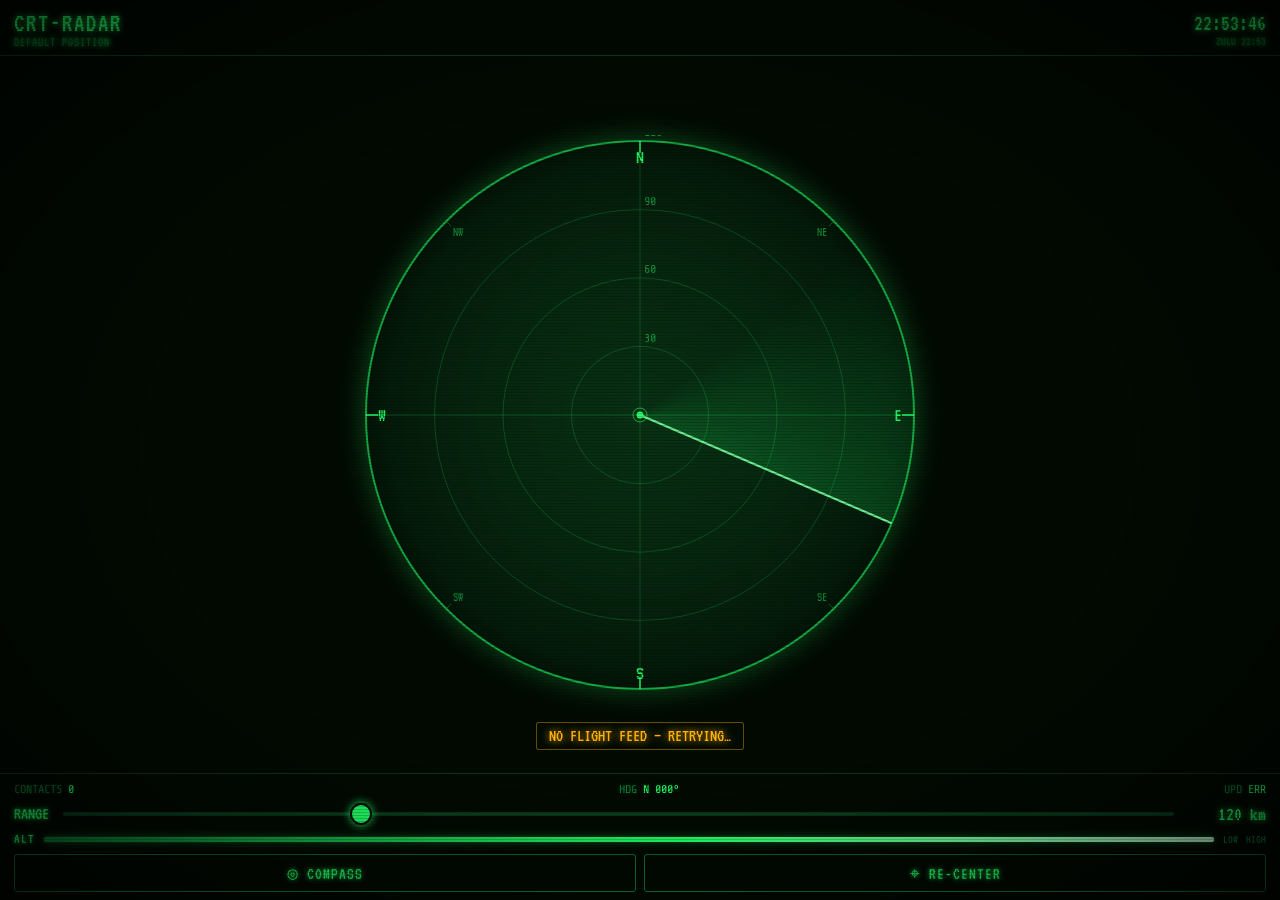
==== radar/index.html @ c95a77c0 "Add files via upload" ====
<!DOCTYPE html>
<html lang="en">
<head>
<meta charset="UTF-8">
<meta name="viewport" content="width=device-width, initial-scale=1.0, maximum-scale=1.0, user-scalable=no, viewport-fit=cover">
<meta name="theme-color" content="#020a02">
<meta name="description" content="Retro CRT radar with live overhead flight tracking.">
<title>CRT RADAR — Live Flight Tracking</title>
<link rel="preconnect" href="https://fonts.googleapis.com">
<link rel="preconnect" href="https://fonts.gstatic.com" crossorigin>
<link href="https://fonts.googleapis.com/css2?family=VT323&family=Share+Tech+Mono&display=swap" rel="stylesheet">
<link rel="stylesheet" href="css/style.css">
</head>
<body>
<div class="crt-vignette"></div>
<div class="crt-overlay"></div>

<header>
  <div>
    <div class="title">CRT-RADAR</div>
    <div class="sub" id="locLabel">ACQUIRING POSITION…</div>
  </div>
  <div class="clock">
    <span id="clock">--:--:--</span>
    <small id="zulu">ZULU --:--</small>
  </div>
</header>

<div class="stage">
  <canvas id="scope"></canvas>
</div>

<div class="status" id="status">INITIALIZING SWEEP…</div>

<div class="contact-card hide" id="card">
  <button class="card-close" id="cardClose" aria-label="Close">✕</button>
  <div class="card-call" id="cCall">--------</div>
  <div class="card-grid">
    <span class="k">ALT</span><span class="v" id="cAlt">--</span>
    <span class="k">SPEED</span><span class="v" id="cSpd">--</span>
    <span class="k">HEADING</span><span class="v" id="cTrk">--</span>
    <span class="k">VERT</span><span class="v" id="cVrt">--</span>
    <span class="k">RANGE</span><span class="v" id="cRng">--</span>
    <span class="k">BEARING</span><span class="v" id="cBrg">--</span>
    <span class="k">TYPE</span><span class="v" id="cTyp">--</span>
    <span class="k">REG</span><span class="v" id="cReg">--</span>
    <span class="k">SQUAWK</span><span class="v" id="cSqk">--</span>
    <span class="k">ICAO</span><span class="v" id="cIcao">--</span>
  </div>
</div>

<footer>
  <div class="readout">
    <span>CONTACTS <b id="contacts">0</b></span>
    <span>HDG <b id="heading">N 000°</b></span>
    <span>UPD <b id="lastupd">--</b></span>
  </div>
  <div class="ctrl-row">
    <label>RANGE</label>
    <input type="range" id="range" min="20" max="400" step="10" value="120" aria-label="Radar range in kilometres">
    <span class="range-val" id="rangeVal">120 km</span>
  </div>
  <div class="legend" id="legend">
    <span class="legend-label">ALT</span>
    <span class="legend-bar"></span>
    <span class="legend-lo">LOW</span>
    <span class="legend-hi">HIGH</span>
  </div>
  <div class="btns">
    <button id="compassBtn">◎ COMPASS</button>
    <button id="recenterBtn">⌖ RE-CENTER</button>
  </div>
</footer>

<script src="js/config.js"></script>
<script src="js/radar.js"></script>
</body>
</html>
---- radar/css/style.css ----
:root{
  --phos:#22ff66;
  --phos-dim:#0f7a33;
  --phos-faint:#0a3d1c;
  --amber:#ffb000;
  --bg:#020a02;
  --grid:rgba(34,255,102,0.16);
}
*{box-sizing:border-box;-webkit-tap-highlight-color:transparent;}
html,body{margin:0;height:100%;background:var(--bg);overflow:hidden;}
body{
  font-family:'Share Tech Mono',monospace;
  color:var(--phos);
  display:flex;flex-direction:column;
  height:100dvh;
  padding:env(safe-area-inset-top) env(safe-area-inset-right) env(safe-area-inset-bottom) env(safe-area-inset-left);
  user-select:none;-webkit-user-select:none;
}

/* ---- screen flicker + scanlines overlay ---- */
.crt-overlay{
  pointer-events:none;position:fixed;inset:0;z-index:50;
  background:repeating-linear-gradient(0deg,rgba(0,0,0,0.18) 0px,rgba(0,0,0,0.18) 1px,transparent 1px,transparent 3px);
  mix-blend-mode:multiply;
  animation:flicker 6s infinite steps(60);
}
.crt-vignette{
  pointer-events:none;position:fixed;inset:0;z-index:49;
  background:radial-gradient(ellipse at center,transparent 55%,rgba(0,0,0,0.65) 100%);
}
@keyframes flicker{
  0%,19%,21%,23%,80%,100%{opacity:1;}
  20%,22%{opacity:0.88;}
}
@media (prefers-reduced-motion:reduce){
  .crt-overlay{animation:none;}
}

/* ---- header ---- */
header{
  display:flex;justify-content:space-between;align-items:center;
  padding:10px 14px 6px;font-family:'VT323',monospace;
  text-shadow:0 0 6px var(--phos);
  border-bottom:1px solid var(--phos-faint);
  flex:0 0 auto;
}
header .title{font-size:26px;letter-spacing:2px;line-height:1;}
header .sub{font-size:13px;color:var(--phos-dim);letter-spacing:1px;}
header .clock{font-size:22px;text-align:right;line-height:1.1;}
header .clock small{display:block;font-size:12px;color:var(--phos-dim);}

/* ---- radar stage ---- */
.stage{flex:1 1 auto;position:relative;display:flex;align-items:center;justify-content:center;min-height:0;}
#scope{
  width:min(92vw,92vh,560px);height:min(92vw,92vh,560px);
  display:block;cursor:crosshair;
  filter:drop-shadow(0 0 14px rgba(34,255,102,0.35));
}

/* ---- footer / controls ---- */
footer{
  flex:0 0 auto;padding:8px 14px calc(8px + env(safe-area-inset-bottom));
  border-top:1px solid var(--phos-faint);
}
.readout{
  display:flex;justify-content:space-between;gap:10px;
  font-size:12px;color:var(--phos-dim);margin-bottom:8px;
  text-shadow:0 0 4px var(--phos-faint);
}
.readout b{color:var(--phos);font-weight:normal;}
.ctrl-row{display:flex;align-items:center;gap:12px;}
.ctrl-row label{font-family:'VT323',monospace;font-size:18px;white-space:nowrap;text-shadow:0 0 5px var(--phos);}
input[type=range]{
  -webkit-appearance:none;appearance:none;flex:1;height:4px;
  background:var(--phos-faint);border-radius:2px;outline:none;
}
input[type=range]::-webkit-slider-thumb{
  -webkit-appearance:none;width:22px;height:22px;border-radius:50%;
  background:var(--phos);box-shadow:0 0 10px var(--phos);cursor:pointer;border:2px solid #020a02;
}
input[type=range]::-moz-range-thumb{
  width:22px;height:22px;border-radius:50%;background:var(--phos);
  box-shadow:0 0 10px var(--phos);cursor:pointer;border:2px solid #020a02;
}
input[type=range]:focus-visible{outline:2px solid var(--phos);outline-offset:4px;}
.range-val{font-family:'VT323',monospace;font-size:20px;width:78px;text-align:right;text-shadow:0 0 6px var(--phos);}

/* ---- altitude legend (palette stays green: dim -> bright -> pale) ---- */
.legend{
  display:flex;align-items:center;gap:8px;margin-top:8px;
  font-family:'VT323',monospace;font-size:14px;color:var(--phos-dim);
}
.legend-label{letter-spacing:1px;text-shadow:0 0 5px var(--phos);color:var(--phos);}
.legend-bar{
  flex:1;height:7px;border-radius:3px;border:1px solid var(--phos-faint);
  background:linear-gradient(90deg,#0f7a33 0%,#22ff66 55%,#c8ffd8 100%);
  box-shadow:0 0 8px rgba(34,255,102,0.25);
}
.legend-lo,.legend-hi{font-size:12px;}

.btns{display:flex;gap:8px;margin-top:8px;}
button{
  flex:1;font-family:'VT323',monospace;font-size:17px;letter-spacing:1px;
  background:transparent;color:var(--phos);border:1px solid var(--phos-dim);
  padding:8px;border-radius:3px;text-shadow:0 0 5px var(--phos);cursor:pointer;
  transition:background .15s,box-shadow .15s;
}
button:active{background:var(--phos-faint);box-shadow:0 0 12px var(--phos-faint) inset;}
button.on{background:var(--phos-faint);box-shadow:0 0 10px var(--phos-faint) inset;color:var(--phos);}
button:disabled{opacity:.35;}
button:focus-visible{outline:2px solid var(--phos);outline-offset:2px;}

/* ---- boot / status ---- */
.status{
  position:fixed;left:50%;bottom:calc(150px + env(safe-area-inset-bottom));transform:translateX(-50%);
  z-index:60;font-family:'VT323',monospace;font-size:18px;color:var(--amber);
  text-shadow:0 0 8px var(--amber);text-align:center;pointer-events:none;
  background:rgba(2,10,2,.7);padding:4px 12px;border:1px solid rgba(255,176,0,.4);border-radius:3px;
  max-width:80vw;
}
.status.hide{display:none;}
.status.tap{pointer-events:auto;cursor:pointer;}

/* ---- contact detail card ---- */
.contact-card{
  position:fixed;z-index:65;left:50%;top:calc(64px + env(safe-area-inset-top));
  transform:translateX(-50%);
  width:min(86vw,320px);
  background:rgba(2,14,5,0.94);
  border:1px solid var(--phos-dim);
  box-shadow:0 0 18px rgba(34,255,102,0.25),0 0 40px rgba(0,0,0,0.6);
  border-radius:4px;padding:12px 14px 14px;
  backdrop-filter:blur(2px);
}
.contact-card.hide{display:none;}
.card-close{
  position:absolute;top:6px;right:6px;width:30px;height:30px;flex:none;
  font-size:16px;border:1px solid var(--phos-faint);color:var(--phos-dim);
  background:transparent;border-radius:3px;line-height:1;padding:0;
}
.card-call{
  font-family:'VT323',monospace;font-size:30px;letter-spacing:2px;line-height:1;
  text-shadow:0 0 8px var(--phos);margin-bottom:10px;padding-right:32px;
}
.card-grid{
  display:grid;grid-template-columns:auto 1fr;gap:5px 12px;
  font-size:13px;align-items:baseline;
}
.card-grid .k{color:var(--phos-dim);font-size:11px;letter-spacing:1px;text-shadow:0 0 4px var(--phos-faint);}
.card-grid .v{color:var(--phos);text-align:right;font-family:'Share Tech Mono',monospace;text-shadow:0 0 5px var(--phos-faint);}
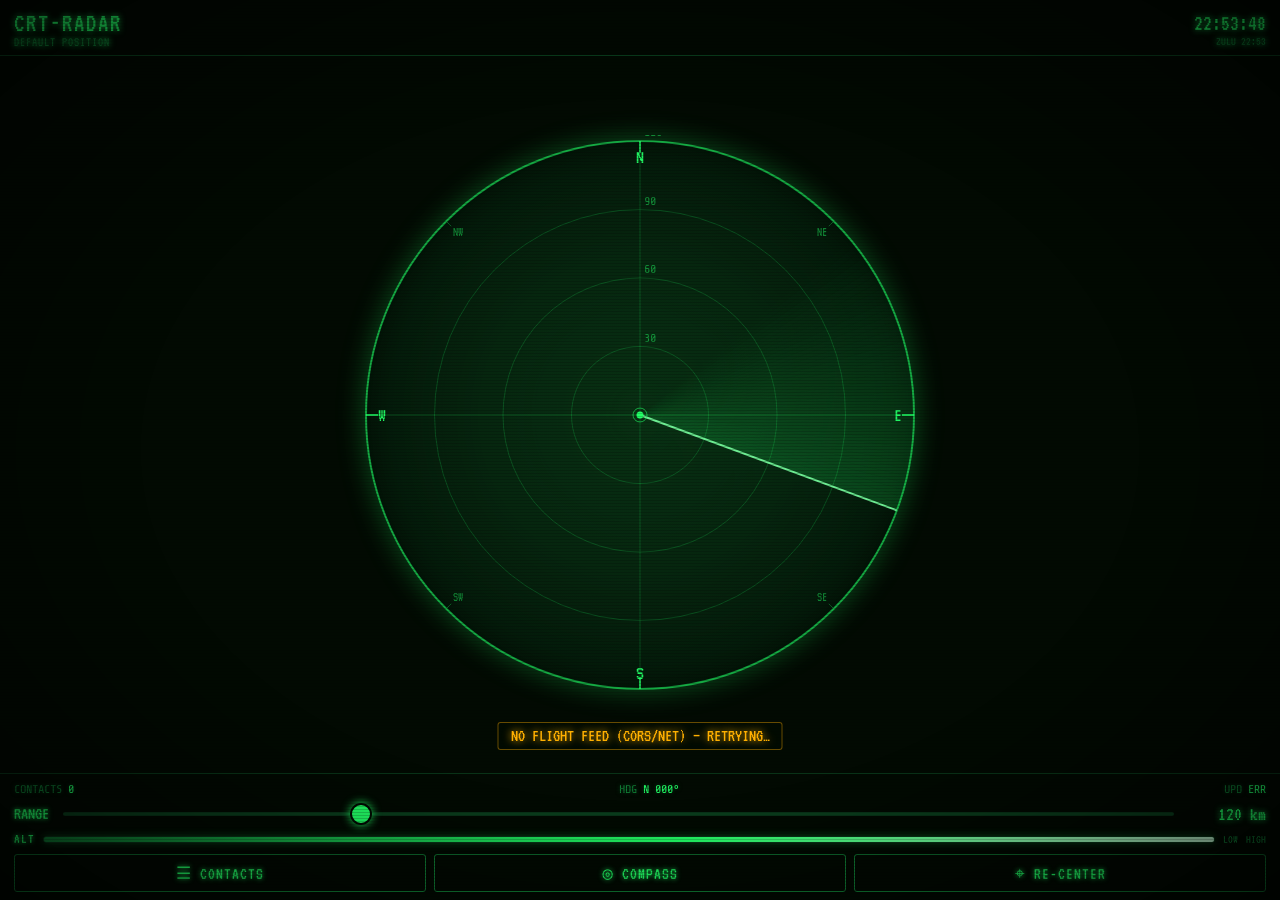
==== commit 189bef86: "Add files via upload" ====
--- a/radar/index.html
+++ b/radar/index.html
@@ -35,6 +35,7 @@
 <div class="contact-card hide" id="card">
   <button class="card-close" id="cardClose" aria-label="Close">✕</button>
   <div class="card-call" id="cCall">--------</div>
+  <div class="card-sub" id="cAirline"></div>
   <div class="card-grid">
     <span class="k">ALT</span><span class="v" id="cAlt">--</span>
     <span class="k">SPEED</span><span class="v" id="cSpd">--</span>
@@ -43,8 +44,11 @@
     <span class="k">RANGE</span><span class="v" id="cRng">--</span>
     <span class="k">BEARING</span><span class="v" id="cBrg">--</span>
     <span class="k">TYPE</span><span class="v" id="cTyp">--</span>
+    <span class="k">CLASS</span><span class="v" id="cCat">--</span>
     <span class="k">REG</span><span class="v" id="cReg">--</span>
     <span class="k">SQUAWK</span><span class="v" id="cSqk">--</span>
+    <span class="k">AUTOPILOT</span><span class="v" id="cAp">--</span>
+    <span class="k">SIGNAL</span><span class="v" id="cSig">--</span>
     <span class="k">ICAO</span><span class="v" id="cIcao">--</span>
   </div>
 </div>
@@ -67,12 +71,25 @@
     <span class="legend-hi">HIGH</span>
   </div>
   <div class="btns">
+    <button id="listBtn">☰ CONTACTS</button>
     <button id="compassBtn">◎ COMPASS</button>
     <button id="recenterBtn">⌖ RE-CENTER</button>
   </div>
 </footer>
 
+<div class="contact-list hide" id="list">
+  <div class="list-head">
+    <span id="listTitle">CONTACTS</span>
+    <div class="list-tools">
+      <button class="list-sort" id="listSort" aria-label="Sort">SORT: RANGE</button>
+      <button class="list-close" id="listClose" aria-label="Close">✕</button>
+    </div>
+  </div>
+  <div class="list-body" id="listBody"></div>
+</div>
+
 <script src="js/config.js"></script>
+<script src="js/lookups.js"></script>
 <script src="js/radar.js"></script>
 </body>
 </html>
--- a/radar/css/style.css
+++ b/radar/css/style.css
@@ -142,9 +142,69 @@
   font-family:'VT323',monospace;font-size:30px;letter-spacing:2px;line-height:1;
   text-shadow:0 0 8px var(--phos);margin-bottom:10px;padding-right:32px;
 }
+.card-sub{
+  font-size:13px;color:var(--phos);margin:-6px 0 12px;letter-spacing:0.5px;
+  text-shadow:0 0 5px var(--phos-faint);min-height:0;
+}
+.card-sub:empty{display:none;}
 .card-grid{
   display:grid;grid-template-columns:auto 1fr;gap:5px 12px;
   font-size:13px;align-items:baseline;
 }
 .card-grid .k{color:var(--phos-dim);font-size:11px;letter-spacing:1px;text-shadow:0 0 4px var(--phos-faint);}
 .card-grid .v{color:var(--phos);text-align:right;font-family:'Share Tech Mono',monospace;text-shadow:0 0 5px var(--phos-faint);}
+
+/* ---- contacts list panel ---- */
+.contact-list{
+  position:fixed;z-index:70;inset:0;
+  top:env(safe-area-inset-top);
+  background:rgba(2,10,3,0.97);
+  display:flex;flex-direction:column;
+  backdrop-filter:blur(3px);
+}
+.contact-list.hide{display:none;}
+.list-head{
+  flex:0 0 auto;display:flex;justify-content:space-between;align-items:center;
+  padding:12px 14px;border-bottom:1px solid var(--phos-dim);
+  font-family:'VT323',monospace;font-size:24px;letter-spacing:2px;
+  text-shadow:0 0 8px var(--phos);
+}
+.list-tools{display:flex;gap:8px;align-items:center;}
+.list-sort{
+  font-family:'VT323',monospace;font-size:15px;letter-spacing:1px;
+  background:transparent;color:var(--phos);border:1px solid var(--phos-dim);
+  padding:5px 9px;border-radius:3px;flex:none;width:auto;
+}
+.list-close{
+  width:34px;height:34px;flex:none;font-size:17px;padding:0;line-height:1;
+  background:transparent;color:var(--phos-dim);border:1px solid var(--phos-faint);border-radius:3px;
+}
+.list-body{flex:1 1 auto;overflow-y:auto;padding:8px 10px calc(14px + env(safe-area-inset-bottom));-webkit-overflow-scrolling:touch;}
+.list-empty{color:var(--phos-dim);text-align:center;padding:40px 20px;font-size:15px;}
+
+.lrow{
+  border:1px solid var(--phos-faint);border-radius:4px;padding:9px 11px;margin-bottom:8px;
+  cursor:pointer;transition:background .12s,box-shadow .12s;
+}
+.lrow:active{background:var(--phos-faint);box-shadow:0 0 12px var(--phos-faint) inset;}
+.lrow.sel{border-color:var(--phos);box-shadow:0 0 10px rgba(34,255,102,0.3);}
+.lrow-top{display:flex;justify-content:space-between;align-items:baseline;gap:8px;}
+.lrow-call{font-family:'VT323',monospace;font-size:23px;letter-spacing:1px;text-shadow:0 0 6px var(--phos);line-height:1;}
+.lrow-type{font-size:11px;color:var(--phos-dim);letter-spacing:1px;}
+.lrow-alt{font-family:'Share Tech Mono',monospace;font-size:15px;white-space:nowrap;}
+.lrow-meta{
+  display:flex;flex-wrap:wrap;gap:4px 14px;margin-top:5px;
+  font-size:12px;color:var(--phos-dim);
+}
+.lrow-meta span b{color:var(--phos);font-weight:normal;}
+.lrow-bar{
+  height:3px;border-radius:2px;margin-top:7px;
+  background:linear-gradient(90deg,#0f7a33,#22ff66,#c8ffd8);
+}
+.lrow.emerg{border-color:var(--amber);box-shadow:0 0 10px rgba(255,176,0,0.3);}
+.lrow.emerg .lrow-call{color:var(--amber);text-shadow:0 0 8px var(--amber);}
+.badge{
+  display:inline-block;font-size:10px;letter-spacing:1px;padding:1px 5px;border-radius:2px;
+  border:1px solid var(--phos-dim);color:var(--phos);margin-left:6px;vertical-align:middle;
+}
+.badge.amber{border-color:var(--amber);color:var(--amber);}
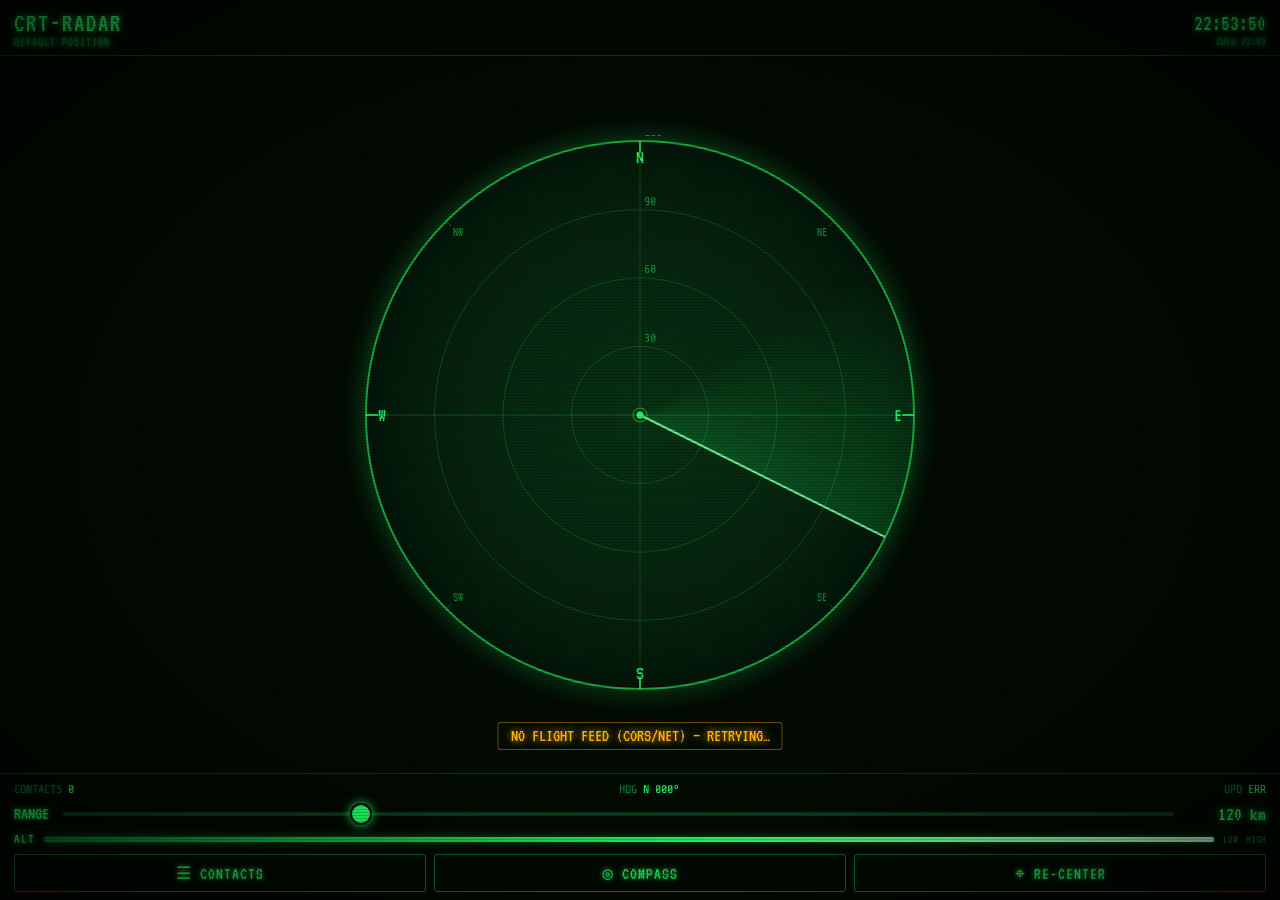
==== commit 99047d7b: "Add files via upload" ====
--- a/radar/index.html
+++ b/radar/index.html
@@ -36,6 +36,7 @@
   <button class="card-close" id="cardClose" aria-label="Close">✕</button>
   <div class="card-call" id="cCall">--------</div>
   <div class="card-sub" id="cAirline"></div>
+  <div class="card-route hide" id="cRoute"></div>
   <div class="card-grid">
     <span class="k">ALT</span><span class="v" id="cAlt">--</span>
     <span class="k">SPEED</span><span class="v" id="cSpd">--</span>
--- a/radar/css/style.css
+++ b/radar/css/style.css
@@ -147,6 +147,20 @@
   text-shadow:0 0 5px var(--phos-faint);min-height:0;
 }
 .card-sub:empty{display:none;}
+
+/* ---- route line: ORIGIN → DESTINATION ---- */
+.card-route{
+  display:flex;align-items:center;gap:8px;margin:0 0 12px;
+  padding:8px 10px;border:1px solid var(--phos-faint);border-radius:3px;
+  background:rgba(34,255,102,0.05);font-size:13px;
+}
+.card-route.hide{display:none;}
+.card-route .ap{display:flex;flex-direction:column;min-width:0;flex:1;}
+.card-route .ap.dest{text-align:right;align-items:flex-end;}
+.card-route .code{font-family:'VT323',monospace;font-size:24px;line-height:1;letter-spacing:1px;text-shadow:0 0 6px var(--phos);}
+.card-route .city{font-size:11px;color:var(--phos-dim);margin-top:2px;overflow:hidden;text-overflow:ellipsis;white-space:nowrap;max-width:100%;}
+.card-route .arrow{color:var(--phos);font-size:18px;flex:none;text-shadow:0 0 6px var(--phos);}
+.card-route .pending{color:var(--phos-dim);font-size:12px;letter-spacing:1px;width:100%;text-align:center;}
 .card-grid{
   display:grid;grid-template-columns:auto 1fr;gap:5px 12px;
   font-size:13px;align-items:baseline;
